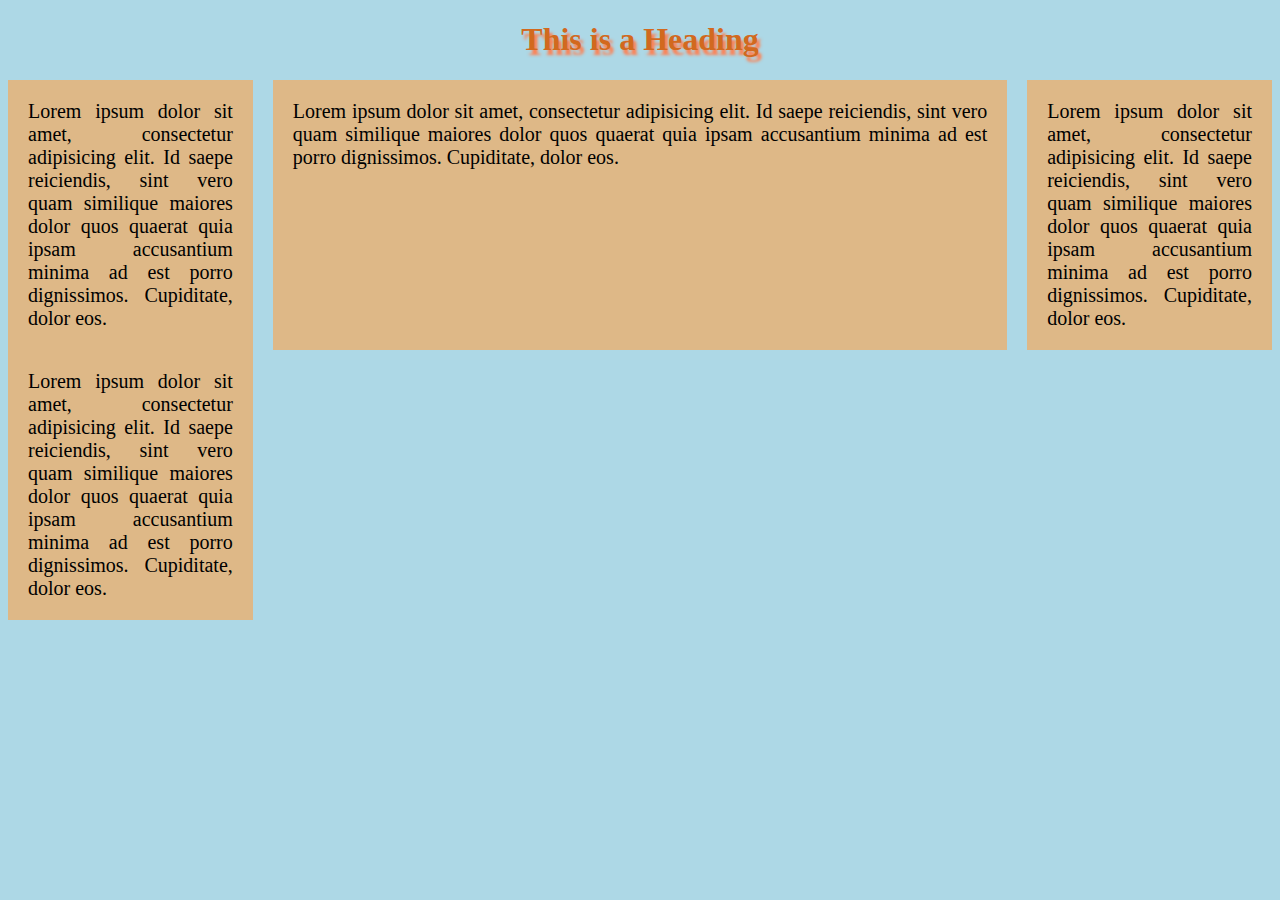
==== Untitled-1.html @ b27ea171 "the first copy" ====
<!DOCTYPE html>
<html>
<head>
    <link rel="stylesheet" href="Untitled-1.css" type="text/css">
<title>Page Title</title>
</head>
<body>

<h1> This is a Heading</h1>
<div class="grid">
        <div>
            Lorem ipsum dolor sit amet, consectetur adipisicing elit. Id saepe reiciendis, sint vero quam similique maiores dolor quos quaerat quia ipsam accusantium minima ad est porro dignissimos. Cupiditate, dolor eos.
        </div>
        <div>
                Lorem ipsum dolor sit amet, consectetur adipisicing elit. Id saepe reiciendis, sint vero quam similique maiores dolor quos quaerat quia ipsam accusantium minima ad est porro dignissimos. Cupiditate, dolor eos.
            </div>
            <div>
                    Lorem ipsum dolor sit amet, consectetur adipisicing elit. Id saepe reiciendis, sint vero quam similique maiores dolor quos quaerat quia ipsam accusantium minima ad est porro dignissimos. Cupiditate, dolor eos.
        </div>
        <div>
            Lorem ipsum dolor sit amet, consectetur adipisicing elit. Id saepe reiciendis, sint vero quam similique maiores dolor quos quaerat quia ipsam accusantium minima ad est porro dignissimos. Cupiditate, dolor eos.
        </div>
</div>
</body>
</html>
---- Untitled-1.css ----
body {
    background-color: lightblue;
}

h1 {
    color: white;
    color: chocolate;
    text-shadow: 3px 5px 3px coral;
    text-align: center;
}

.grid {

    display: grid;
    grid-template-columns:1fr 3fr 1fr;
    grid-column-gap: 1em;
    font-size: 20px;

}

.grid > div{
    text-align: justify;
    padding: 1em;
    background-color: burlywood;
}
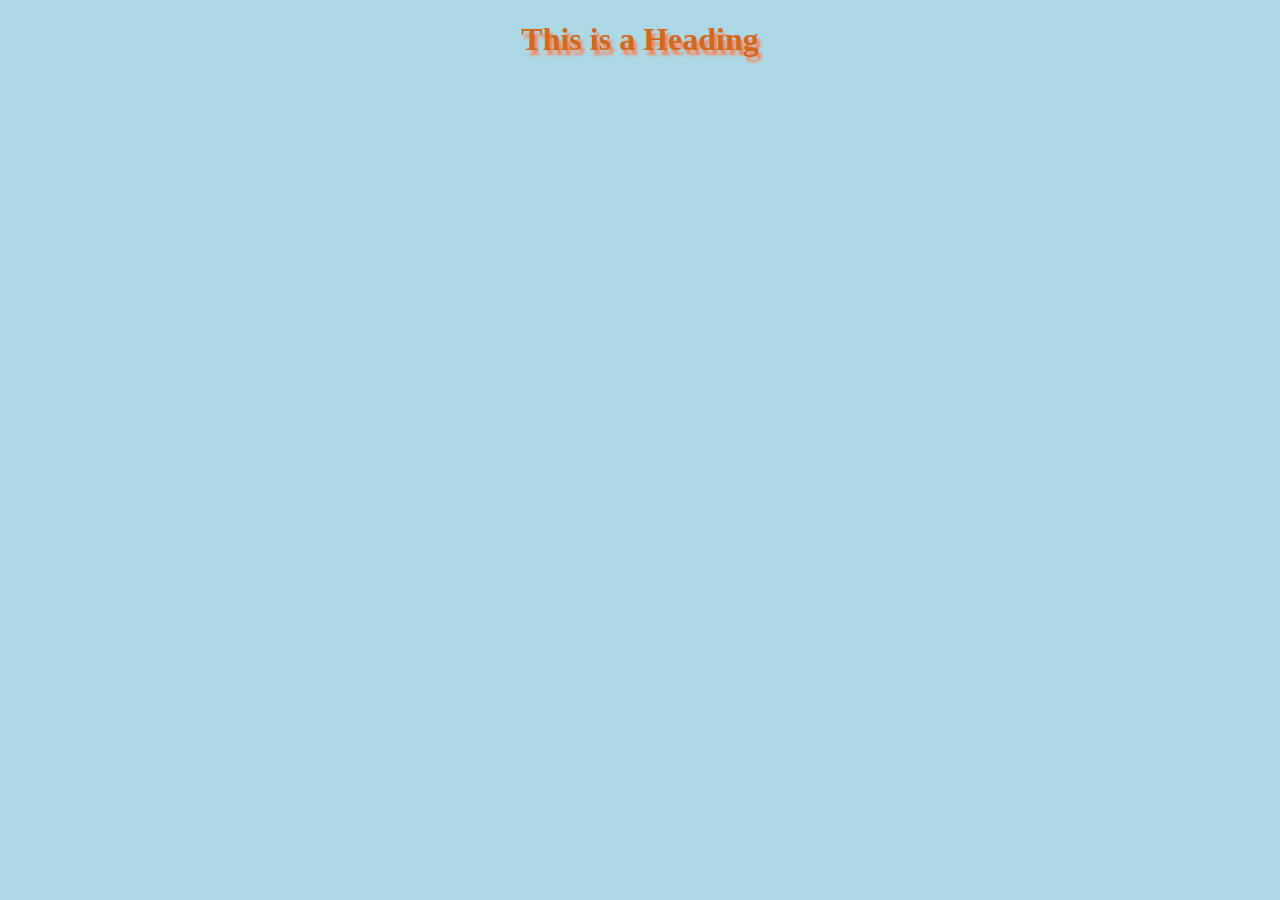
==== commit 1b61259b: "start" ====
--- a/Untitled-1.html
+++ b/Untitled-1.html
@@ -8,18 +8,7 @@
 
 <h1> This is a Heading</h1>
 <div class="grid">
-        <div>
-            Lorem ipsum dolor sit amet, consectetur adipisicing elit. Id saepe reiciendis, sint vero quam similique maiores dolor quos quaerat quia ipsam accusantium minima ad est porro dignissimos. Cupiditate, dolor eos.
-        </div>
-        <div>
-                Lorem ipsum dolor sit amet, consectetur adipisicing elit. Id saepe reiciendis, sint vero quam similique maiores dolor quos quaerat quia ipsam accusantium minima ad est porro dignissimos. Cupiditate, dolor eos.
-            </div>
-            <div>
-                    Lorem ipsum dolor sit amet, consectetur adipisicing elit. Id saepe reiciendis, sint vero quam similique maiores dolor quos quaerat quia ipsam accusantium minima ad est porro dignissimos. Cupiditate, dolor eos.
-        </div>
-        <div>
-            Lorem ipsum dolor sit amet, consectetur adipisicing elit. Id saepe reiciendis, sint vero quam similique maiores dolor quos quaerat quia ipsam accusantium minima ad est porro dignissimos. Cupiditate, dolor eos.
-        </div>
+        
 </div>
 </body>
 </html> 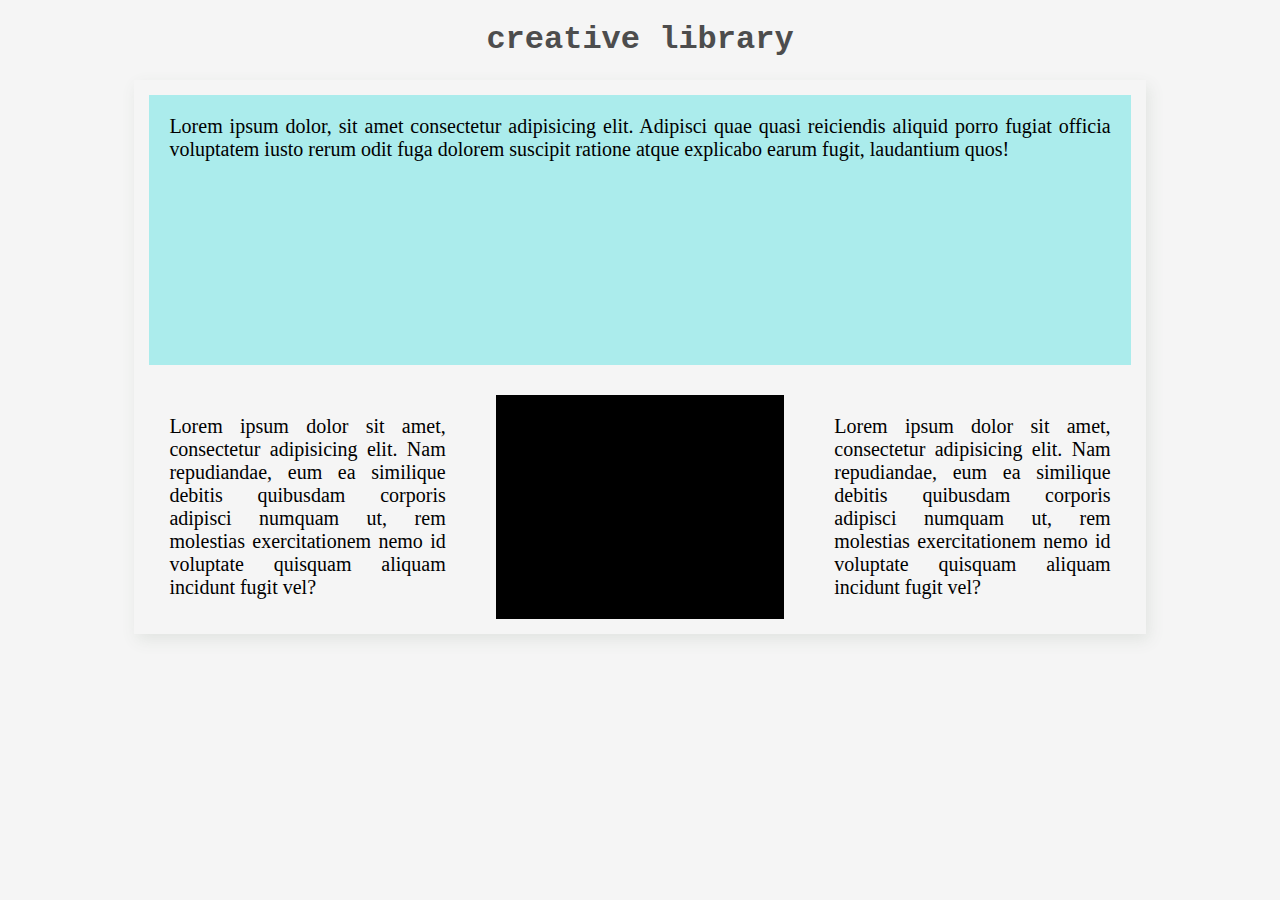
==== commit f1b4e517: "ugly" ====
--- a/Untitled-1.html
+++ b/Untitled-1.html
@@ -2,13 +2,19 @@
 <html>
 <head>
     <link rel="stylesheet" href="Untitled-1.css" type="text/css">
-<title>Page Title</title>
+<title>library</title>
 </head>
 <body>
 
-<h1> This is a Heading</h1>
+<h1> creative library</h1>
 <div class="grid">
-        
+
+    <div class="box1"> Lorem ipsum dolor, sit amet consectetur adipisicing elit. Adipisci quae quasi reiciendis aliquid porro fugiat officia voluptatem iusto rerum odit fuga dolorem suscipit ratione atque explicabo earum fugit, laudantium quos!</div>
+    <div class="box2">Lorem ipsum dolor sit amet, consectetur adipisicing elit. Nam repudiandae, eum ea similique debitis quibusdam corporis adipisci numquam ut, rem molestias exercitationem nemo id voluptate quisquam aliquam incidunt fugit vel?</div>
+
+    <div class="box3">Lorem ipsum dolor, sit amet consectetur adipisicing elit. Adipisci quae quasi reiciendis aliquid porro fugiat officia voluptatem iusto rerum odit fuga dolorem suscipit ratione atque explicabo earum fugit, laudantium quos!</div>
+    <div class="box4">Lorem ipsum dolor sit amet, consectetur adipisicing elit. Nam repudiandae, eum ea similique debitis quibusdam corporis adipisci numquam ut, rem molestias exercitationem nemo id voluptate quisquam aliquam incidunt fugit vel?</div>
+
 </div>
 </body>
 </html> --- a/Untitled-1.css
+++ b/Untitled-1.css
@@ -1,25 +1,43 @@
  body {
-    background-color: lightblue;
+    background-color: whitesmoke;
 }
 
-h1 {
+h1 {font-family: 'Courier New', cursive, sans-serif;
     color: white;
-    color: chocolate;
-    text-shadow: 3px 5px 3px coral;
+    color: rgb(77, 77, 77);
     text-align: center;
 }
 
+
 .grid {
+    margin-left: 10%;
+    margin-right: 10%;
+    display: grid;
+   /* grid-template-columns:2fr 3fr ;*/
+    grid-auto-rows: minmax(100px,auto);
 
-    display: grid;
-    grid-template-columns:1fr 3fr 1fr;
-    grid-column-gap: 1em;
+    /*grid-row-gap: 1em; */
     font-size: 20px;
+    box-shadow: 3px 6px 15px  rgb(225, 228, 225);
 
 }
 
 .grid > div{
+    margin: 15px;
     text-align: justify;
-    padding: 1em;
-    background-color: burlywood;
+    padding: 1em;/*
+    background-color: rgb(189, 245, 181);*/
 }
+/*
+.grid > div:nth-child(){
+    background-color: rgb(94, 88, 88);
+
+}*/
+.box1{
+    grid-column: 1/4;
+    grid-row: 1/4;
+    background-color: rgb(171, 236, 236)
+}
+.box3{align-self:flex-start;
+    background-color: black
+}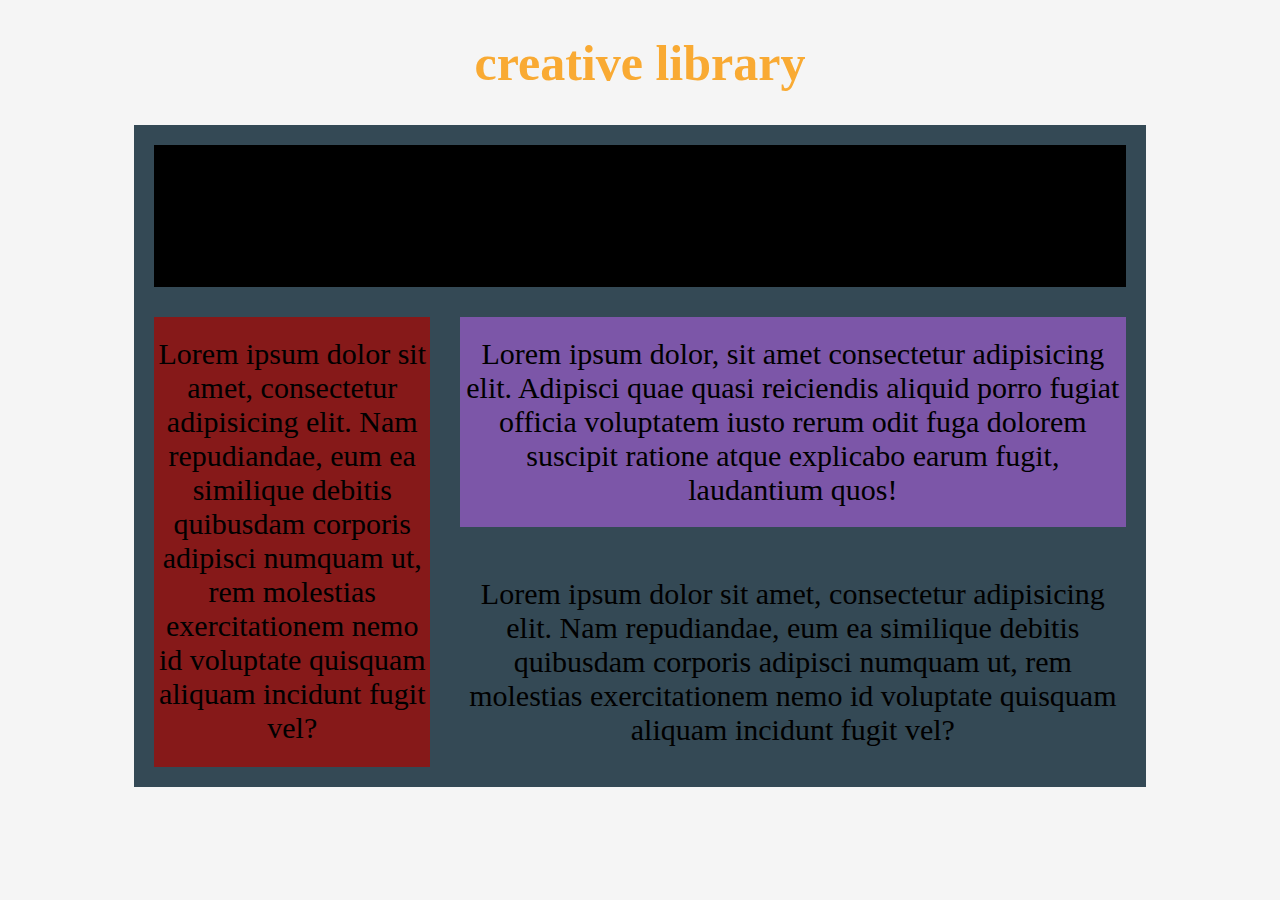
==== commit d27ef3c6: "templet" ====
--- a/Untitled-1.html
+++ b/Untitled-1.html
@@ -2,7 +2,7 @@
 <html>
 <head>
     <link rel="stylesheet" href="Untitled-1.css" type="text/css">
-<title>library</title>
+    <title>library</title>
 </head>
 <body>
 
--- a/Untitled-1.css
+++ b/Untitled-1.css
@@ -1,43 +1,43 @@
+ 
  body {
     background-color: whitesmoke;
 }
 
-h1 {font-family: 'Courier New', cursive, sans-serif;
+h1 {     
+
+    font-family: 'Great Vibes', cursive;
+    font-size: 50px;
     color: white;
-    color: rgb(77, 77, 77);
+    color: #f9aa33;
     text-align: center;
 }
 
+.box1 { grid-area: header; 
+background-color: black;
+}
+.box2 { grid-area: menuu; 
+
+    background-color: rgb(134, 25, 25);}
+.box3 { grid-area: main; 
+
+    background-color: rgb(124, 86, 168);}
+.box4 { grid-area: footer; }
 
 .grid {
+    display: grid;
+    grid-template-areas:
+      'header header header header header header'
+      'menuu main main main main main'
+      'menuu footer footer footer footer footer';
+    grid-gap: 10px;
+    background-color:  #344955 ;
+    padding: 10px;
     margin-left: 10%;
     margin-right: 10%;
-    display: grid;
-   /* grid-template-columns:2fr 3fr ;*/
-    grid-auto-rows: minmax(100px,auto);
-
-    /*grid-row-gap: 1em; */
-    font-size: 20px;
-    box-shadow: 3px 6px 15px  rgb(225, 228, 225);
-
-}
-
-.grid > div{
-    margin: 15px;
-    text-align: justify;
-    padding: 1em;/*
-    background-color: rgb(189, 245, 181);*/
-}
-/*
-.grid > div:nth-child(){
-    background-color: rgb(94, 88, 88);
-
-}*/
-.box1{
-    grid-column: 1/4;
-    grid-row: 1/4;
-    background-color: rgb(171, 236, 236)
-}
-.box3{align-self:flex-start;
-    background-color: black
-}+  }
+  .grid > div {
+    text-align: center;
+    padding: 20px 0;
+    font-size: 30px;
+    margin: 10px;
+  }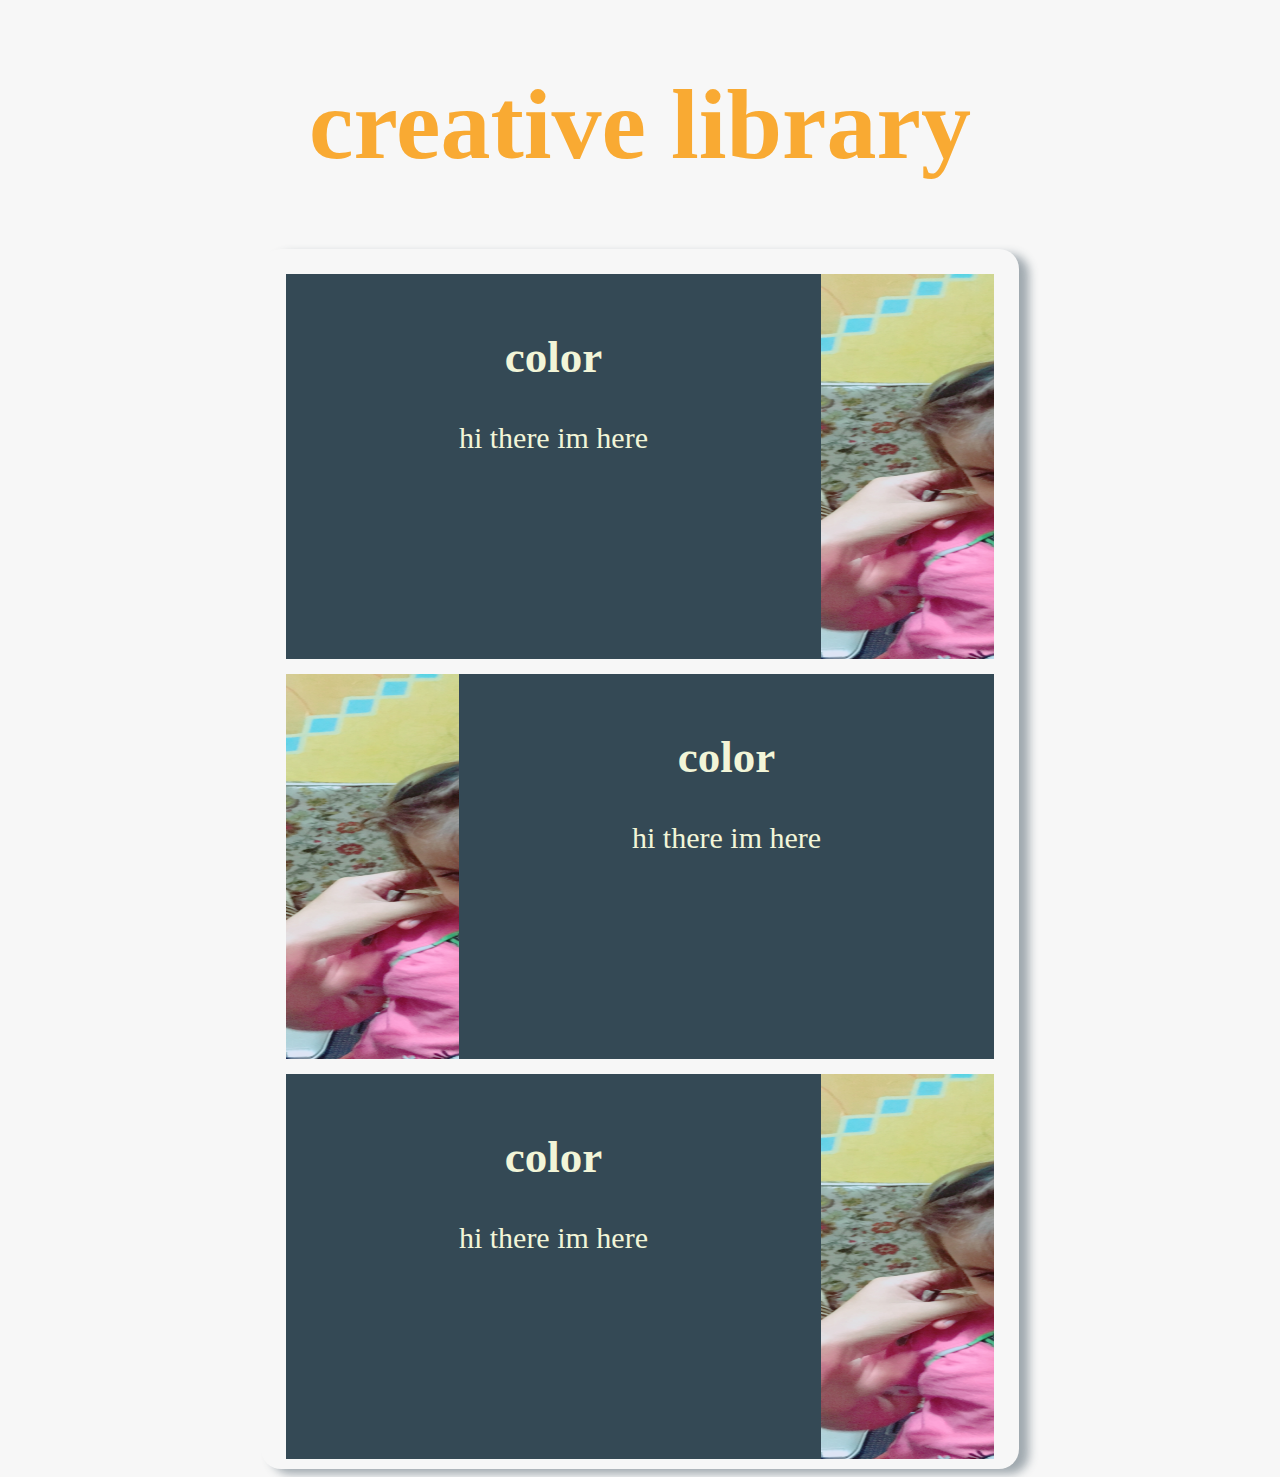
==== commit 139cea38: "start number two" ====
--- a/Untitled-1.html
+++ b/Untitled-1.html
@@ -9,11 +9,14 @@
 <h1> creative library</h1>
 <div class="grid">
 
-    <div class="box1"> Lorem ipsum dolor, sit amet consectetur adipisicing elit. Adipisci quae quasi reiciendis aliquid porro fugiat officia voluptatem iusto rerum odit fuga dolorem suscipit ratione atque explicabo earum fugit, laudantium quos!</div>
-    <div class="box2">Lorem ipsum dolor sit amet, consectetur adipisicing elit. Nam repudiandae, eum ea similique debitis quibusdam corporis adipisci numquam ut, rem molestias exercitationem nemo id voluptate quisquam aliquam incidunt fugit vel?</div>
+    <div class="box1"> <h2>color</h2>hi there im here </div>
+    <div class="box2"><h2>color</h2>hi there im here </div>
 
-    <div class="box3">Lorem ipsum dolor, sit amet consectetur adipisicing elit. Adipisci quae quasi reiciendis aliquid porro fugiat officia voluptatem iusto rerum odit fuga dolorem suscipit ratione atque explicabo earum fugit, laudantium quos!</div>
-    <div class="box4">Lorem ipsum dolor sit amet, consectetur adipisicing elit. Nam repudiandae, eum ea similique debitis quibusdam corporis adipisci numquam ut, rem molestias exercitationem nemo id voluptate quisquam aliquam incidunt fugit vel?</div>
+    <div class="box3"></div>
+    <div class="box4"></div>
+    <div class="box5"></div>
+
+    <div class="box6"><h2>color</h2>hi there im here </div>
 
 </div>
 </body>
--- a/Untitled-1.css
+++ b/Untitled-1.css
@@ -1,43 +1,75 @@
+ 
  
  body {
-    background-color: whitesmoke;
+    background-color: rgba(219, 219, 219, 0.226);
 }
 
 h1 {     
 
     font-family: 'Great Vibes', cursive;
-    font-size: 50px;
+    font-size: 100px;
     color: white;
     color: #f9aa33;
     text-align: center;
 }
 
 .box1 { grid-area: header; 
-background-color: black;
+background-color:  #344955;
+margin-left: 15px;
+margin-top: 15px;
 }
 .box2 { grid-area: menuu; 
 
-    background-color: rgb(134, 25, 25);}
+    background-color: #344955;
+    margin-right: 15px;
+    margin-top: 15px;}
 .box3 { grid-area: main; 
+    margin-right: 15px;
+    margin-top: 15px;
+    background-image: url("IMG_.JPG");
 
-    background-color: rgb(124, 86, 168);}
-.box4 { grid-area: footer; }
+    background-size: 500px 400px;}
+.box4 { grid-area: footer; 
+    margin-top: 15px;
+    margin-left: 15PX;
+    background-image: url("IMG_.JPG");
+
+    background-size: 500px 400px;
+}
+
+.box5 { grid-area: mainn; 
+    margin-right: 15px;
+    margin-top: 15px;
+    background-image: url("IMG_.JPG");
+
+    background-size: 500px 400px;
+}
+
+.box6 { grid-area: head; 
+    background-color:  #344955;
+    margin-left: 15px;
+    margin-top: 15px;
+    }
 
 .grid {
+    margin-left: 20%;
+    margin-right: 20%;
+    border-radius: 20px;
     display: grid;
     grid-template-areas:
-      'header header header header header header'
-      'menuu main main main main main'
-      'menuu footer footer footer footer footer';
-    grid-gap: 10px;
-    background-color:  #344955 ;
+      'header header header header main main'
+      'footer footer menuu menuu menuu menuu'
+      'head head head head mainn mainn';
+    box-shadow:10px 5px 10px #34495571;
     padding: 10px;
-    margin-left: 10%;
-    margin-right: 10%;
+    grid-auto-rows: 400px ;
   }
   .grid > div {
     text-align: center;
     padding: 20px 0;
     font-size: 30px;
-    margin: 10px;
+  }
+  div{
+      font-family: ;
+      color: rgb(242, 245, 216);
   }